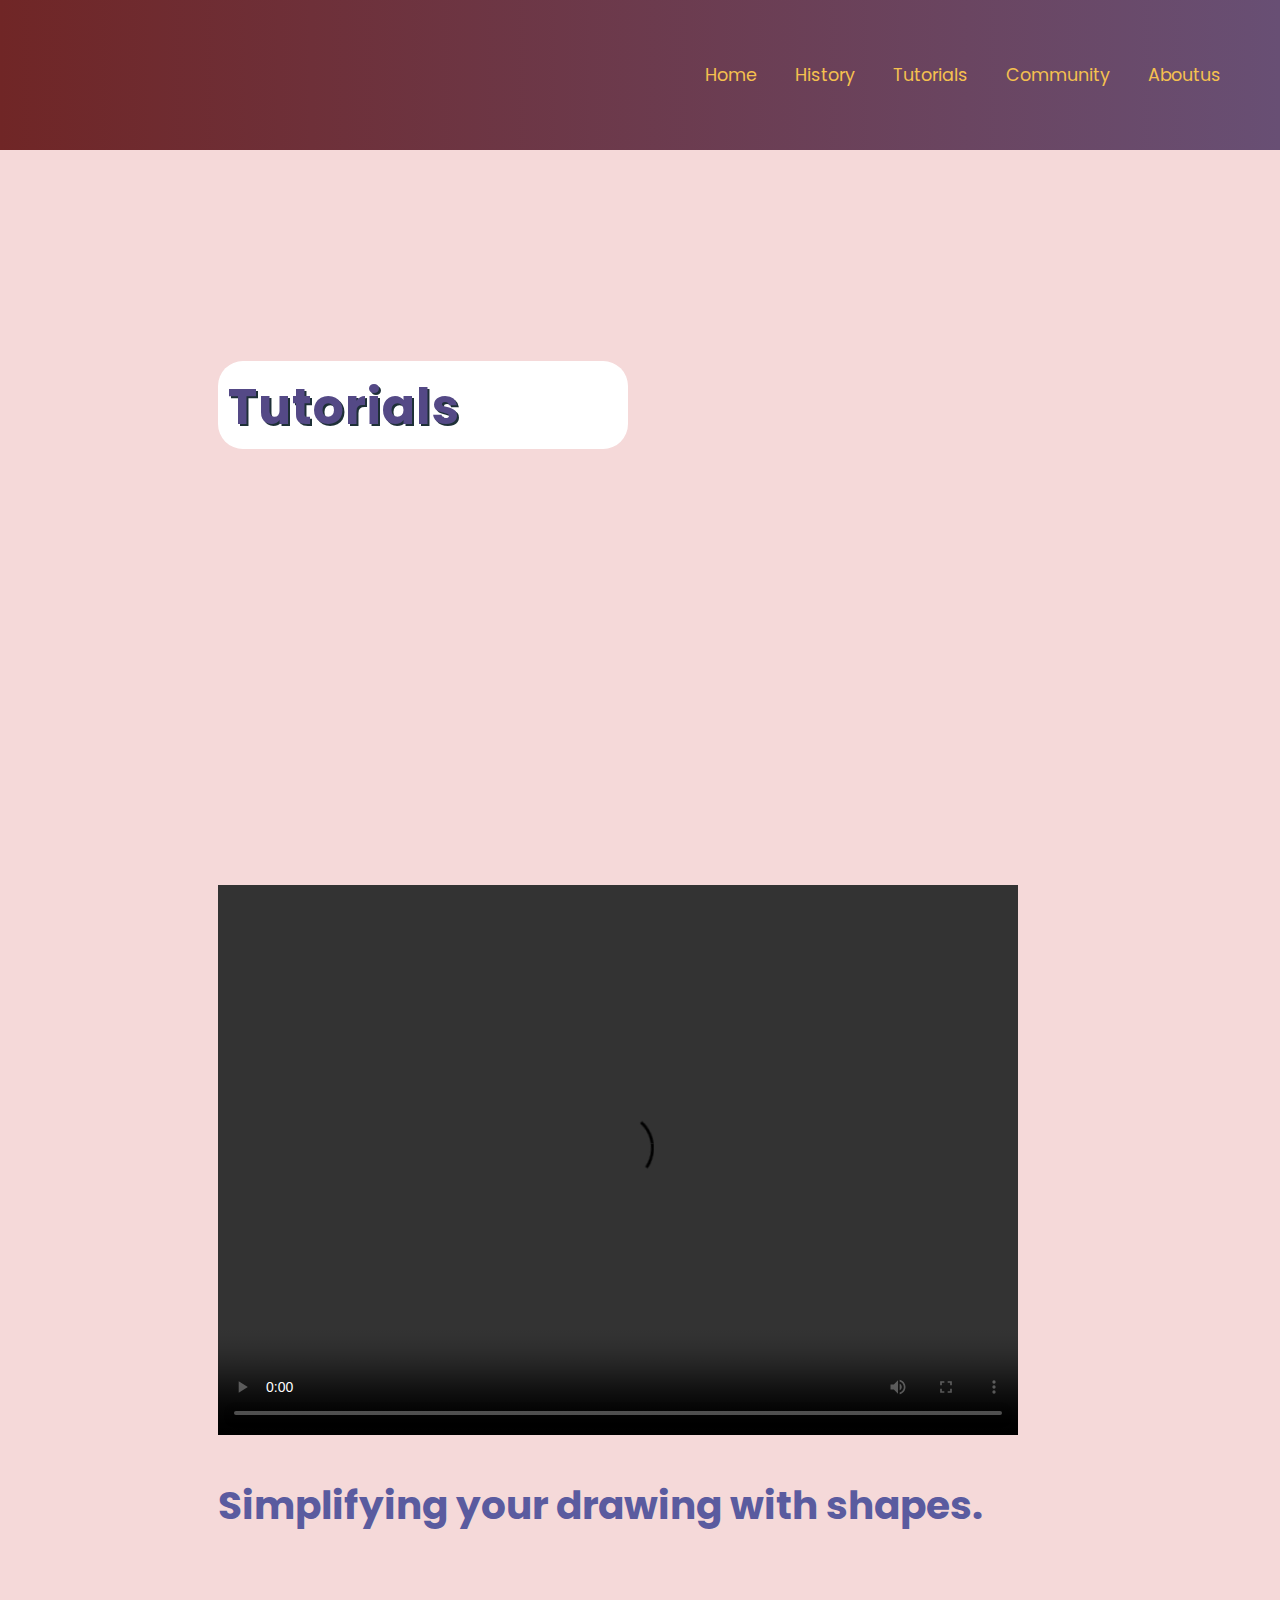
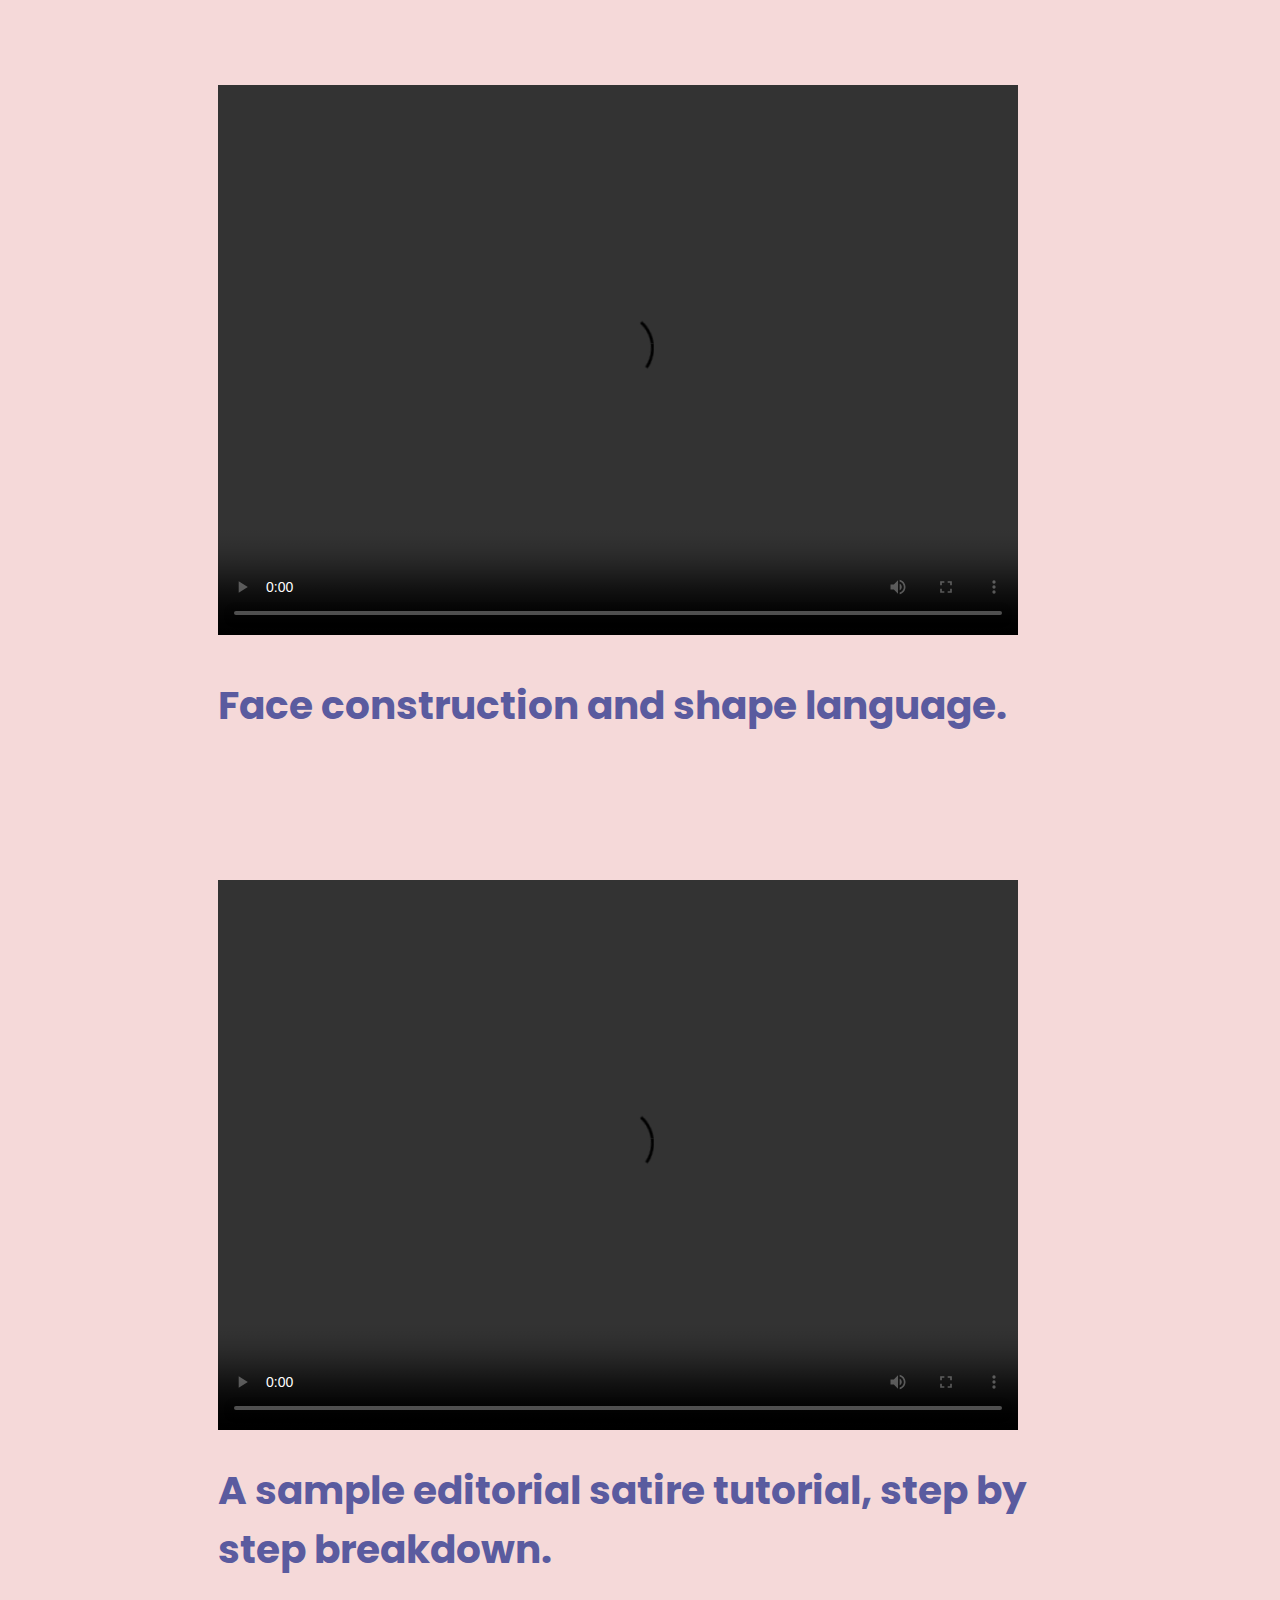
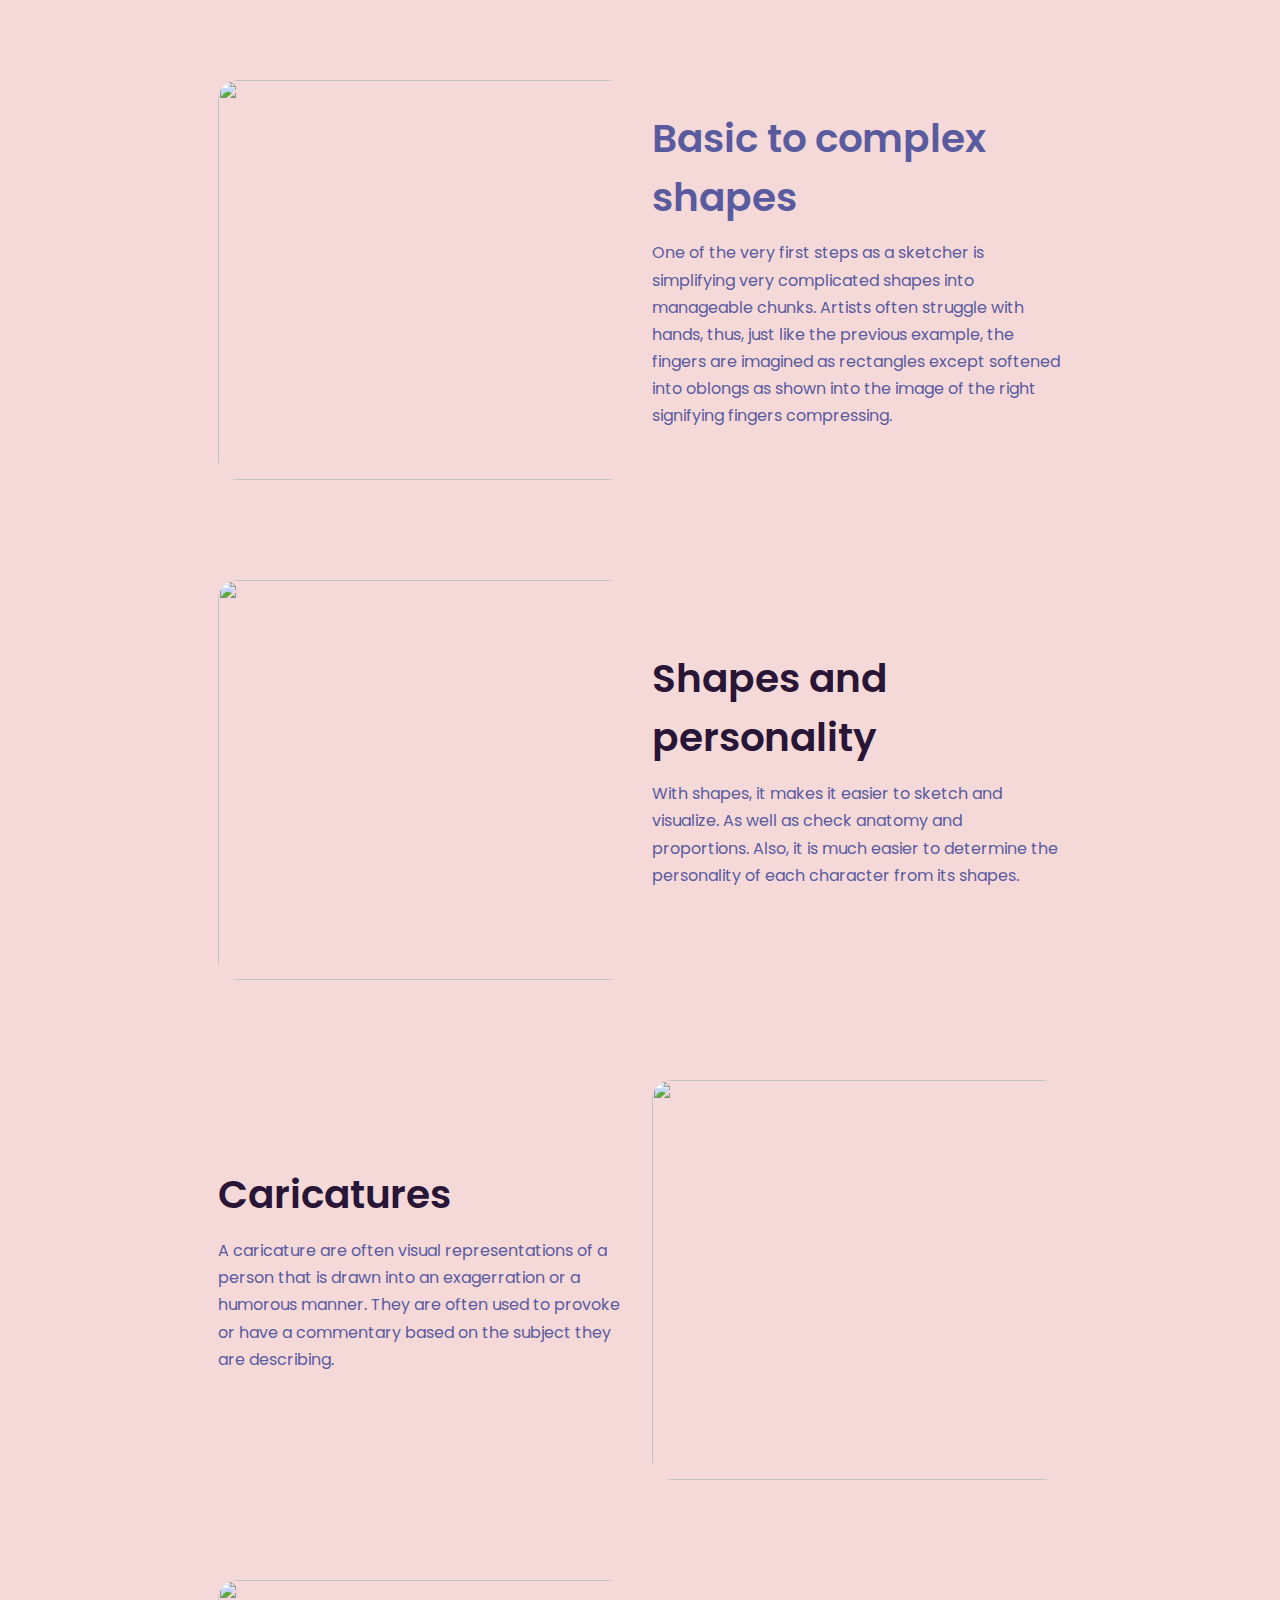
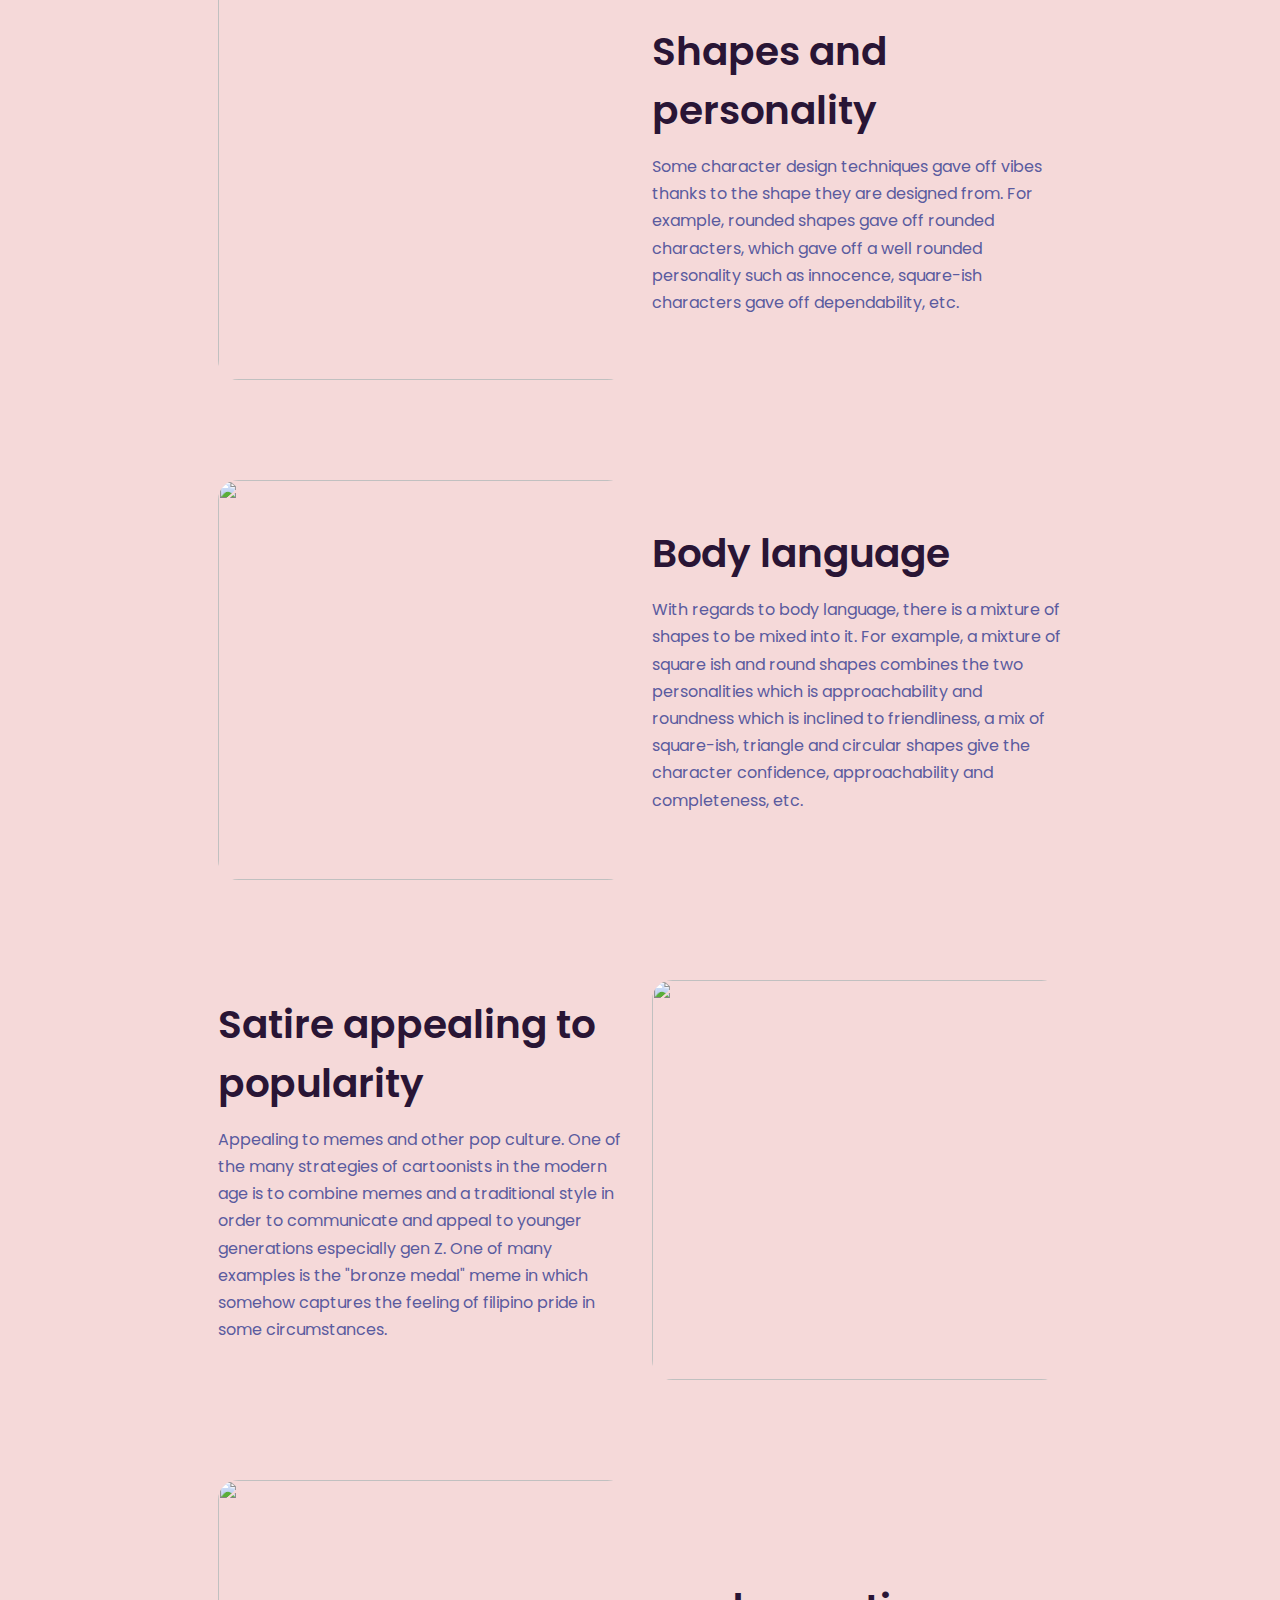
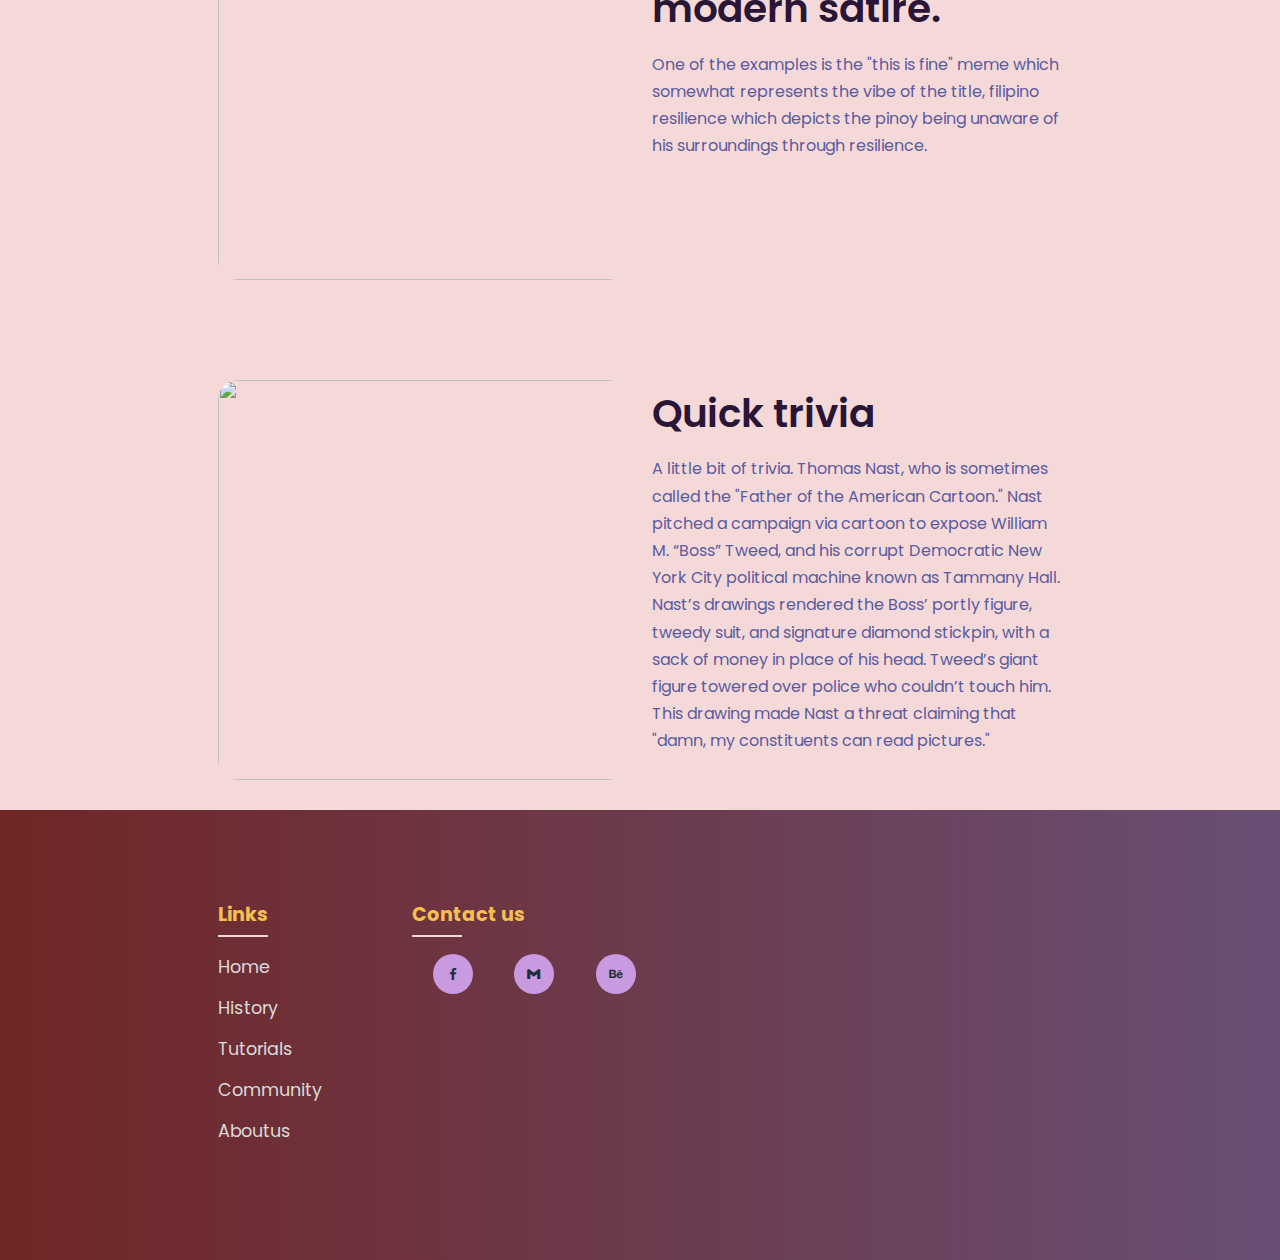
==== page2.html @ 378f770c "Add files via upload" ====
<!DOCTYPE html>
<html lang="en">
<head>
    <meta charset="UTF-8">
    <meta http-equiv="X-UA-Compatible" content="IE=edge">
    <meta name="viewport" content="width=device-width, initial-scale=1.0">
    <title>Home</title>
     <link rel="stylesheet"
  href="https://cdn.jsdelivr.net/npm/boxicons@latest/css/boxicons.min.css">
  <link href="https://fonts.cdnfonts.com/css/baby-monsta" rel="stylesheet">
  <!-- or -->
  <link rel="stylesheet"
  href="https://unpkg.com/boxicons@latest/css/boxicons.min.css">
  <link href="https://fonts.googleapis.com/css2?family=Lora&family=Open+Sans:wght@300;400;500;600&family=Poppins:ital,wght@0,100;0,200;0,300;0,400;0,500;0,600;0,700;1,100;1,200;1,300;1,400;1,500;1,600&display=swap" rel="stylesheet">
  <link rel="stylesheet" href="style.css">
</head>
<body>
    <header>
        <a href="" class="logo"><img src="images/logo.png" alt=""></a>
        <div class="bx bx-menu" id="menu-icon"></div>
        <ul class="navbar">
            <li><a href="index.html">Home</a></li>
            <li><a href="page1.html">History</a></li>
            <li><a href="page2.html">Tutorials</a></li>
            <li><a href="page3.html">Community</a></li>
            <li><a href="aboutus.html">Aboutus</a></li>
        </ul>
    </header>

    <!--HOme-->

    <section class="home" id="home">
        <div class="home-text">
            <h1>Tutorials</h1>
            
            
        </div>
        <div class="home-img">
            <img src="images/d5.png" alt="">
        </div>
    </section>

    <section class="vids">
        <div class="video">
            <video controls>
                <source src="images/tutsvid1.mp4" type="video/mp4">
            </video>
        </div>
        <div class="vidtext">
            <h2>Simplifying your drawing with shapes.
            </h2>
        </div>
    </section>

    <section class="vids">
        <div class="video">
            <video controls>
                <source src="images/tutsvid1.mp4" type="video/mp4">
            </video>
        </div>
        <div class="vidtext">
            <h2> Face construction and shape language. 
            </h2>
        </div>
    </section>

    <section class="vids">
        <div class="video">
            <video controls>
                <source src="images/tutsvid1.mp4" type="video/mp4">
            </video>
        </div>
        <div class="vidtext">
            <h2>A sample editorial satire tutorial,
                 step by step breakdown.
            </h2>
        </div>
    </section>

    <section class="about" id="about">
        <div class="about-img">
            <img src="images/drawings/shapeguide1.jpg" alt="">
        </div>

        <div class="about-text">
            <span>Basic to complex shapes</span>
            <p>One of the very first steps as a sketcher is simplifying very complicated shapes 
                into manageable chunks. Artists often struggle with hands, thus, just like the 
                previous example, the fingers are imagined as rectangles except softened 
                into oblongs as shown into the image of the right signifying fingers compressing.
                

            </p>
        </div>
    </section>
    
    <section class="about3" id="about">
        <div class="about-img Reveal">
            <img src="images/drawings/basic shapes to complex shapes.png" alt="">
        </div>
       
        
        <div class="about-text Reveal">
            <span>Shapes and personality</span>
            <p>
                With shapes, it makes it easier to sketch and visualize. As well as check anatomy and proportions.
                 Also, it is much easier to determine the personality of each character from its shapes.
            </p>
        </div>
    </section>

     <section class="about4" id="about">

        <div class="about-text Reveal">
            <span>Caricatures</span>
            <p>
                A caricature are often visual representations of a person that is drawn into an exagerration or a 
                humorous manner. They are often used to provoke or have a commentary based on the subject they are
                 describing.


            </p>
        </div>

        <div class="about-img Reveal">
            <img src="images/drawings/caricatures.jpg" alt="">
        </div>
       
        
    </section>

    <section class="about3" id="about">
        <div class="about-img Reveal">
            <img src="images/drawings/face shape language.jpg" alt="">
        </div>
       
        
        <div class="about-text Reveal">
            <span>Shapes and personality</span>
            <p>
                Some character design techniques gave off vibes thanks to the shape 
                they are designed from. For example, rounded shapes gave off rounded 
                characters, which gave off a well rounded personality 
                such as innocence, square-ish characters gave off dependability, etc.
            </p>
        </div>
    </section>


    <section class="about5" id="about">
        <div class="about-img Reveal">
            <img src="images/drawings/ShapeLanguage2.png" alt="">
        </div>
       
        
        <div class="about-text Reveal">
            <span>Body language</span>
            <p>
                With regards to body language, there is a mixture of shapes to be mixed into it. 
                For example, a mixture of square ish and round shapes combines the two personalities 
                which is approachability and roundness which is inclined to friendliness, a mix of 
                square-ish, triangle and circular shapes give the character confidence, approachability 
                and completeness, etc.


            </p>
        </div>
    </section>

    <section class="about4" id="about">
        <div class="about-text Reveal">
            <span>Satire appealing to popularity</span>
            <p>
                Appealing to memes and other pop culture. One of the many strategies of cartoonists 
                in the modern age is to combine memes and a traditional style in order to communicate 
                and appeal to younger generations especially gen Z. One of many examples is the "bronze medal" 
                meme in which somehow captures the feeling of filipino pride in some circumstances.
            </p>
        </div>
        <div class="about-img Reveal">
            <img src="images/drawings/satire2.jpg" alt="">
        </div>
            
    </section>

    <section class="about5" id="about">
        <div class="about-img Reveal">
            <img src="images/drawings/edit1.jpg" alt="">
        </div>
       
        
        <div class="about-text Reveal">
            <span>modern satire.</span>
            <p>
                One of the examples is the "this is fine" meme which somewhat 
                represents the vibe of the title, filipino resilience which depicts the pinoy being 
                unaware of his surroundings through resilience.


            </p>
        </div>
    </section>

    <section class="about5" id="about">
        <div class="about-img Reveal">
            <img src="images/drawings/edit3.jpg" alt="">
        </div>
       
        
        <div class="about-text Reveal">
            <span>Quick trivia</span>
            <p>
                A little bit of trivia. Thomas Nast, who is sometimes called the "Father of the American Cartoon." 
                Nast pitched a campaign via cartoon to expose William M. “Boss” Tweed, and his corrupt Democratic
                 New York City political machine known as Tammany Hall. Nast’s drawings rendered the Boss’ portly figure,
                  tweedy suit, and signature diamond stickpin, with a sack of money in place of his head. Tweed’s giant 
                  figure towered over police who couldn’t touch him. This drawing made Nast a threat claiming that 
                  "damn, my constituents can read pictures."

            </p>
        </div>
    </section>

   
     


    <section id="contact">
        <div class="footer">
            <div class="main">
                <div class="col">
                    <h4>Links</h4>
                    <ul>
                        <li><a href="index.html">Home</a></li>
                        <li><a href="page1.html">History</a></li>
                        <li><a href="page2.html">Tutorials</a></li>
                        <li><a href="page3.html">Community</a></li>
                        <li><a href="aboutus.html">Aboutus</a></li>
                    </ul>
                </div>

                <div class="col">
                    <h4>Contact us</h4>
                    <div class="social">
                        <a href="https://www.facebook.com/profile.php?id=61551773106949"><i class="bx bxl-facebook"></i></a>
                        <a href="mailto:jaybee.bartolome@gmail.com"><i class='bx bxl-gmail'></i></a>
                        <a href="https://www.behance.net/gallery/163180431/Johns-Portfolio"><i class='bx bxl-behance'></i></a>
                        
                    </div>
                    <ul>
                        
                    </ul>
                </div>
            </div>
        </div>
    </section>
    <script type="text/javascript" src="script.js"></script>


</body>
</html>
---- style.css ----
@import url('https://fonts.cdnfonts.com/css/baby-monsta');

@font-face {
	font-family: 'ShadowHand';
	src: url('//2ttf.com/webfont/UIswCwhB/webfont.ttf') format('truetype');
}


*{
    padding: 0;
    margin: 0;
    box-sizing: border-box;
    font-family: 'Poppins', sans-serif;
    scroll-behavior: smooth;
    list-style: none;
    text-decoration: none;
}

@keyframes fade-down{
    0%{
        opacity: 0;
        transform: translateY(-30px) scale(0.9);
    }
    100%{
        opacity: 1;
        transform: translateY(0px) scale(1);
    }
}


:root{
    --main-color:#f5d9d9;
    --text-color:#5a5b9f;
    --bg-color:#1E3037;
    --hover-color:#f0ae88;
    --btn-color:#c99adf;
    --red-color: #f55050;
    --yellow-color: #f5c04f;
    --title-font: 'Baby Monsta', sans-serif;
    --big-font:5rem;
    --medium-font:3rem;
    --h2-font:2.25rem;
    --p-font:0.9rem;

    --step--2: clamp(0.78rem, calc(0.77rem + 0.03vw), 0.80rem);
    --step--1: clamp(0.94rem, calc(0.92rem + 0.11vw), 1.00rem);
    --step-0: clamp(1.13rem, calc(1.08rem + 0.22vw), 1.25rem);
    --step-1: clamp(1.35rem, calc(1.28rem + 0.37vw), 1.56rem);
    --step-2: clamp(1.62rem, calc(1.50rem + 0.58vw), 1.95rem);
    --step-3: clamp(1.94rem, calc(1.77rem + 0.87vw), 2.44rem);
    --step-4: clamp(2.33rem, calc(2.08rem + 1.25vw), 3.05rem);
    --step-5: clamp(2.80rem, calc(2.45rem + 1.77vw), 3.82rem);
}

*::selection{
    background: var(--main-color);
    color: #fff;
}

body{
    color: var(--text-color);
    background: var(--main-color);
}

header{
    position: fixed;
    top: 0;
    right: 0;
    width: 100%;
    z-index: 1000;
    height: 150px;
    display: flex;
    align-items: center;
    justify-content: space-between;
    padding: 30px 110px;
    background: linear-gradient(90deg, #702626 0%, #684f74 100%);
    
}

.logo{
    color: var(--yellow-color);
    font-weight: 600;
    font-size: 2.4rem;
}

.logo img{
    width: 22%;
    min-height: 12vh;
}

.navbar{
    display: flex;
   
}

.navbar a{
    color: var(--yellow-color);
    font-size: 1.1rem;
    padding: 10px 19px;
    font-weight: 400;
}

.navbar a:hover{
    color: var(--main-color);
    transform: translateX(-12px);    
}

.reveal{
    position: relative;
    transform: translateY(150px);
    opacity: 0;
    transition: 1s all ease;
  }
  
  .reveal.active{
    transform: translateY(0);
    opacity: 1;
  }


#menu-icon{
    font-size: 2rem;
    display: none;
    cursor: pointer;
}

section{
    padding: 70px 17%;
}

.home{
    width: 100%;
    min-height: 90vh;
    display: grid;
    grid-template-columns: repeat(2, 1fr);
    grid-gap: 1.5rem;
    align-items: center;
    background-image: url(images/banner.jpg);
    animation: fade-down 1s;
}

.home-img img{
    max-width: 100%;
    width: 1600px;
    height: 1600;
    animation: fade-down 1s;
}

.home-text{
    border-radius: 25px;
    background-color: #ffffff;
}

.home-text h1{
    font-family: 'Poppins', sans-serif;
    font-size: var(--step-4);
    color: #544986;
    text-shadow: 2px 2px #1E3037;
    letter-spacing: 1px;
}

.home-text{
    padding: 10px 5px 5px 10px;
}

.home-text h2{
    font-size: var(--h2-font);
    color: #544986;
    text-shadow: 2px 2px #1E3037;
    margin: 1rem 0 2rem;
}

.btn{
    display: inline-block;
    padding: 10px 20px;
    background: var(--main-color);
    color: var(--btn-color);
    border-radius: 0.5rem;
}

.btn:hover{
    transform: scale(1.2) translateY(10px);
    transition: .4s;
}

/*Slider*/

.intro{
    grid-template-columns: repeat(2, 2fr);
    grid-template-columns: repeat(auto-fit, minmax(220px, auto));
    width: 100%;
    height: 13+0vh;
    align-items: center;
    background-color: #ffffff
}

.in-title{
    height: 150px;
    
}

.in-title h4{
    color: var(--text-color);
    text-shadow: 4px 4px #291535;
    font-family: 'Poppins', sans-serif;
    font-size: 76px;
    font-weight: 800;
    margin-left: 40px;
}


.slider{
    grid-template-columns: repeat(2, 2fr);
    grid-template-columns: repeat(auto-fit, minmax(220px, auto));
    width: 900px;
    height: 900px;
    margin: 0 auto;
    border-radius: 10px;
    overflow: hidden;
    border-width: 10px solid #ffffff;
}

.slides{
    width: 500%;
    
    height: 800px;
    display: flex;
}

.slides input{
    display: none;
}

.slide{
    width: 20%;
    transition: 2s;
}

.slide img{
    grid-template-columns: repeat(auto-fit, minmax(220px, auto));
    width: 900px;
    height: 800px;
}


/*manual slide navigation*/

.manual-nav{
    position: absolute;
    grid-template-columns: repeat(auto-fit, minmax(220px, auto));
    width: 900px;
    margin-top: 800px;
    display: flex;
    justify-content: center;
    
}

.manual-btn{
    border: 5px solid #588771;
    padding: 5px;
    border-radius: 15px;
    cursor: pointer;
    transition: 1s;
}

.manual-btn:not(:last-child){
    margin-right: 40px;
}

.manual-btn:hover{
    background-color: #A4AFD9;
}

#radio1:checked ~ .first{
    margin-left: 0;
}

#radio2:checked ~ .first{
    margin-left: -20%;
}

#radio3:checked ~ .first{
    margin-left: -40%;
}

#radio4:checked ~ .first{
    margin-left: -60%;
}

#radio5:checked ~ .first{
    margin-left: -80%;
}

#radio6:checked ~ .first{
    margin-left: -100%;
}

#radio7:checked ~ .first{
    margin-left: -120%;
}

/*-------------------*/

span{
    font-size: 25px;
    font-family: 'Poppins', sans-serif;
}



.ugc-1{
    display: grid;
    grid-template-columns: 1fr;
    /*grid-template-columns: repeat(auto-fit, minmax(220px, auto));*/
    grid-gap: 1.5rem;
    align-items: center;
    align-self: center;
    height: 840px;
}

.ugc-1 .ugc-photo img{
    max-width: 100%;
    width: 900px;
    height: 750px;
    margin: 0 auto;
    animation: fade-right 1s;
    border-radius: 5%;
}


.ugc-2{
    display: grid;
    grid-template-columns: 1fr;
    
    /*grid-template-columns: repeat(auto-fit, minmax(220px, auto));*/
    grid-gap: 1.5rem;
    align-items: center;
    height: 900px;
}

.ugc-2 .ugc-form iframe{
    max-width: 100%;
    width: 900px;
    height: 800px;
    align-self: center;
    animation: fade-right 1s;
    border-radius: 5%;
}

.vids{
    display: grid;
    grid-template-columns: 1fr;
    /*grid-template-columns: repeat(auto-fit, minmax(220px, auto));*/
    grid-gap: 1.5rem;
    align-items: center;
    height: 800px;
}

.vids .video video{
    max-width: 100%;
    width: 800px;
    height: 550px;
    animation: fade-right 1s;
    
}

.vidtext h2{
    font-size: var(--step-3);
    font-family: 'Poppins', sans-serif;
    align-self: center;
    
}

.about{
    display: grid;
    grid-template-columns: repeat(2, 2fr);
    grid-template-columns: repeat(auto-fit, minmax(220px, auto));
    grid-gap: 1.5rem;
    align-items: center;
    height: 500px;
    animation: fade-left 1s;
}

.about .about-text span{
    color: #5a5b9f;
}

.about .intro-img img{
    max-width: 100%;
    width: 200px;
    height: 200px;
    border-radius: 5%;
}

.about2{
    display: grid;
    grid-template-columns: repeat(2, 2fr);
    grid-template-columns: repeat(auto-fit, minmax(220px, auto));
    grid-gap: 1.5rem;
    align-items: center;
    height: 500px;
}

.about3{
    display: grid;
    grid-template-columns: repeat(2, 2fr);
    grid-template-columns: repeat(auto-fit, minmax(220px, auto));
    grid-gap: 1.5rem;
    align-items: center;
    height: 500px;
}

.about4{
    display: grid;
    grid-template-columns: repeat(2, 2fr);
    grid-template-columns: repeat(auto-fit, minmax(220px, auto));
    grid-gap: 1.5rem;
    align-items: center;
    height: 500px;
}

.about5{
    display: grid;
    grid-template-columns: repeat(2, 2fr);
    grid-template-columns: repeat(auto-fit, minmax(220px, auto));
    grid-gap: 1.5rem;
    align-items: center;
    height: 500px;
}

.about .about-img img{
    max-width: 100%;
    width: 580px;
    height: 400px;
    animation: fade-right 1s;
    border-radius: 5%;
}

.about2 .about-img img{
    max-width: 100%;
    width: 580px;
    height: 400px;
    border-radius: 6%;
    
}

.about3 .about-img img{
    max-width: 100%;
    width: 580px;
    height: 400px;
    border-radius: 5%;
}

.about4 .about-img img{
    max-width: 100%;
    width: 580px;
    height: 400px;
    border-radius: 5%;
}

.about5 .about-img img{
    max-width: 100%;
    width: 580px;
    height: 400px;
    border-radius: 5%;
}

/*-----------------Comment section------------*/

#HCB_comment_box{
    align-items: center;
    width: 90%;
    height: 100vh;
    margin: 0 auto;
}

/*-----------------End section------------*/

.about-text span{
    color: var(--main-color);
    font-weight: 600;
    font-family: 'Poppins', sans-serif;
     
}



.about-text h2{
    font-size: var(--h2-font);
}

.about-text p{
    margin: 0.8rem 0 1.8rem;
    line-height: 1.7;
}

.heading{
    text-align: center;

}


.heading b{
    color: var(--bg-color);
    font-weight: 600;
    font-family: 'Poppins', sans-serif;
}

.menu-container{
    display: grid;
    grid-template-columns: repeat(auto-fit, minmax(220px, auto));
    grid-gap: 1.5rem;
    align-items: center;
}

.box{
    position: relative;
    margin-top: 4rem;
    height: auto;
    display: flex;
    flex-direction: column;
    align-items: center;
    justify-content: center;
    background: var(--yellow-color);
    padding: 20px;
    border-radius: 0.5rem;
}

.box-img{
    width: 220px;
    height: 220px;
    border-radius: 5%;
}

.box-img img{
    width: 200px;
    height: 200px;
    border-radius: 50%;
}

.box p{
    color: #181818;
}

.box h2{
    font-size: 1.3rem;
    color: var(--bg-color);
}

.box h3{
    color: var(--bg-color);
    font-size: 1rem;
    font-weight: 400;
    margin: 4px 0 10px;
}

.box span{
    font-size: var(--p-font);
    color: var(--main-color);
    font-weight: 600;
}

.adv-container{
    display: grid;
    grid-template-columns: repeat(auto-fit, minmax(220px, auto));
    grid-gap: 1.5rem;
    align-items: center;
}

.s-box{
    position: relative;
    margin-top: 4rem;
    height: auto;
    display: flex;
    flex-direction: column;
    align-items: center;
    justify-content: center;
    background: #feeee7;
    padding: 20px;
    border-radius: 0.5rem;
}

.s-box img{
    max-width: 100%;
    width: 480px;
    height: 400px;
}

.s-box p{
    color: #1e1c2a;
}

.aboutus-contacts{
    width: 220px;
    display: flex;
    align-items: center;
    justify-content: space-around;
}

.aboutus-contacts a{
    height: 50px;
    width: 50px;
    margin: 1px;
    background: var(--main-color);
    color: var(--text-color);
    display: inline-flex;
    align-items: center;
    justify-content: center;
    border-radius: 50%;
    transition: .4s;
}

.aboutus-contacts a:hover{
    transform: scale(1.2);
    color: var(--bg-color);
    background: var(--text-color);
}

.about-text span{
    color: #291535;
    font-size:var(--step-3);
}

.references{
    padding-left: 58px;
    padding-top: 50px;
    padding-bottom: 50px;
    background-color: #feeee7;
}

.references-title{
    padding-bottom: 20px;
}

.references-title h1{
    color: #5a5b9f;
}

.references-list{
    color: black;
    max-width: 900px;
}

.references-list li{
    padding-left: 15px;
    padding-bottom: 20px;
    font-size: 10px;
}

.main{
    display: flex;
    flex-wrap: wrap;
}

#contact{
    background: linear-gradient(90deg, #702626 0%, #684f74 100%);;
    height: 450px;
}

.footer{
    padding: 10px 0;
    margin-top: 10px;
    
}

.col{
    width: 23%;
}

.col h4{
    font-size: 1.2rem;
    color: var(--yellow-color);
    margin-bottom: 25px;
    position: relative;
}

.col h4::before{
    content: "";
    position: absolute;
    height: 2px;
    width: 50px;
    left: 0;
    bottom: -8px;
    background: var(--main-color);
}

.col ul li:not(:last-child){
    margin-bottom: 15px;
}

.col ul li a{
    color: #dadada;
    font-size: 1.1rem;
    display: block;
    transition: 0.4s
}

.col ul li a:hover{
    color: var(--text-color);
    transform: translateX(-12px);
}

.col .social{
    width: 250px;
    display: flex;
    align-items: center;
    justify-content: space-around;
}

.col .social a{
    height: 40px;
    width: 40px;
    
    background: var(--btn-color);
    color: var(--bg-color);
    display: inline-flex;
    align-items: center;
    justify-content: center;
    border-radius: 50%;
    transition: .4s;
}

.col .social a:hover{
    transform: scale(1.2);
    color: var(--bg-color);
    background: var(--hover-color);
}

.col .social a:last-child{
    margin-right: 5px;
}

@media (max-width: 1560px){
    header{
        padding: 15px 40px;

    }
    :root{
        --big-font: 3.5rem;
        --h2-font:2rem;
    }
        
}

@media (max-width: 1280px){
    .intro{
        grid-template-columns: 1fr;
        /*width: 720px;*/
        height: 1300px;
    }
    .in-title h4{
        color: #ffbfaf;
        text-shadow: 4px 4px #b867e7;
        font-family: 'Poppins', sans-serif;
        font-size: 40px;
        font-weight: 800;
        margin-left: 20px;
    }
    .slider{
        width: 1000px;
        height: 800px;       
        margin-left: 150px;
        margin-top: -100px;
    }

    .slides{
        width: 500%;
        
    }

    .slide img{
        width: 1000px;
        height: 800px;
        
    }
    .manual-nav{
        position: absolute;
        width: 500px;
        margin-top: 840px;
    }
}

@media (max-width: 1140px){
    section{
        padding: 50px 8%;
    }

    #menu-icon{
        display: initial;
        color: var(--yellow-color);
    }
    .intro{
        height: 1100px; 
    }
    .slider{
        width: 1000px;
    }
    header .navbar{
        position: absolute;
        top: -400px;
        left: 0;
        right: 0;
        display: flex;
        flex-direction: column;
        text-align: center;
        background: #181818;
        transition: .3s;
    }
    header .navbar.active{
        top: 40px;
    }
    .navbar a{
        padding: 1.5rem;
        display: block;
    }
    .in-title h4{
        color: #ffbfaf;
        text-shadow: 4px 4px #b867e7;
        font-family: 'Poppins', sans-serif;
        font-size: 40px;
        font-weight: 800;
        margin-left: 20px;
    }
    .slider{
        width: 900px;
        height: 800px;       
        margin-left: 50px;
    }

    .slides{
        width: 500%;
        
    }

    .slide img{
        width: 900px;
        height: 640px;
        
    }

    .col{
        width: 50%;
        margin-bottom: 10px;
    }
}

@media (max-width: 960px){
    header{
        padding: 5px 23px;
        
        background-color: var(--bg-color);
    }
    .home{
        grid-template-columns: 1fr;
        width: 100%;
        height: 800px;
        text-align: center;
    }
    .home-text{
        margin-top: 760px;
    }
    .home-text h1{
        font-size: var(--step-2);
    }
    .home-text h2{
        font-size: var(--step-1);
    }
    .intro{
        grid-template-columns: 1fr;
        /*width: 720px;*/
        height: 800px;
    }
    .in-title h4{
        color: #ffbfaf;
        text-shadow: 4px 4px #b867e7;
        font-family: 'Poppins', sans-serif;
        font-size: 40px;
        font-weight: 800;
        margin-left: 20px;
    }
    .slider{
        width: 700px;
        height: 800px;       
        margin-left: 50px;
    }

    .slides{
        width: 500%;
        
    }

    .slide img{
        width: 700px;
        height: 540px;
        
    }
    .manual-nav{
        position: absolute;
        width: 500px;
        margin-top: 540px;
    }
    .about{
        grid-template-columns: 1fr;
        text-align: center;
        margin-bottom: 400px;
    }

    .about2{
        grid-template-columns: 1fr;
        
        text-align: center;
        margin-bottom: 500px;
    }
    .about3{
        grid-template-columns: 1fr;
        
        text-align: center;
        margin-bottom: 500px;
    }
    .about4{
        grid-template-columns: 1fr;
        
        text-align: center;
        margin-bottom: 500px;
    }
    .about5{
        grid-template-columns: 1fr;
        
        text-align: center;
        margin-bottom: 500px;
    }
    .about-img{
        order: 2;
    }
    #menu{
        margin-top: 350px;
    }
    .logo{
        font-size: 25px;
    }
    .vids .video video{
    
        height: 350px;
        
        
    }
    .col .social a:last-child{
        margin-right: 25px;
    }
}

@media (max-width: 830px){
    header{
        padding: 5px 23px;
        
        background-color: var(--bg-color);
    }
    .home{
        grid-template-columns: 1fr;
        width: 100%;
        text-align: center;
    }
    .home-text{
        margin-top: 560px;
    }
    .home-text h1{
        font-size: var(--step-2);
    }
    .home-text h2{
        font-size: var(--step-1);
    }
    .intro{
        grid-template-columns: 1fr;
        /*width: 720px;*/
        height: 800px;
    }
    .in-title h4{
        color: #ffbfaf;
        text-shadow: 4px 4px #b867e7;
        font-family: 'Poppins', sans-serif;
        font-size: 40px;
        font-weight: 800;
        margin-left: 20px;
    }
    .slider{
        width: 700px;
        height: 800px;       
        margin-left: 50px;
    }

    .slides{
        width: 500%;
        
    }

    .slide img{
        width: 700px;
        height: 540px;
        
    }
    .manual-nav{
        position: absolute;
        width: 500px;
        margin-top: 540px;
    }
    .about{
        grid-template-columns: 1fr;
        text-align: center;
        margin-bottom: 400px;
    }

    .about2{
        grid-template-columns: 1fr;
        
        text-align: center;
        margin-bottom: 500px;
    }
    .about3{
        grid-template-columns: 1fr;
        
        text-align: center;
        margin-bottom: 500px;
    }
    .about4{
        grid-template-columns: 1fr;
        
        text-align: center;
        margin-bottom: 500px;
    }
    .about5{
        grid-template-columns: 1fr;
        
        text-align: center;
        margin-bottom: 500px;
    }
    .about-img{
        order: 2;
    }
    #menu{
        margin-top: 350px;
    }
    .logo{
        font-size: 25px;
    }
    .vids .video video{
    
        height: 350px;
        
        
    }
    .col .social a:last-child{
        margin-right: 25px;
    }
}

@media(max-width: 540px){
    .intro{
        height: 560px;
    }
    .slider{
        width: 480px;
        margin-left: 15px;
    }

    .slides{
        width: 500%;
    }
    .slide img{
        width: 480px;
        height: 350px;
        
    }
    .manual-nav{
        position: absolute;
        width: 350px;
        margin-top: 300px
    }
    .manual-btn:not(:last-child){
        margin-right: 25px;
    }
}

@media (max-width: 412px){
    .logo img{
        width: 170px;
        height: 120px;
    }
    .slider{
        width: 390px;
        margin-left: 15px;
    }

    .slides{
        width: 500%;
    }
    .slide img{
        width: 390px;
        height: 350px;
        
    }
}

@media (max-width: 400px){
    header{
        padding: 10px 30px;
        
        background-color: var(--bg-color);
    }
    .home{
        grid-template-columns: 1fr;
        width: 100%;
        height: 500px;
        margin-top: 130px;
        text-align: center;
    }
    .home-text{
        margin-top: 150px;
    }

    .home-text h2{
        font-size: 30px;
        
    }
    .home-text h1{
        font-size: 50px;
        
    }
    .intro{
        
        width: 380px;
        height: 500px;
    }
    
    .slider{
        width: 320px;
       
        margin-left: 15px;
    }

    .slides{
        width: 500%;
        
    }

    .slide img{
        width: 320px;
        height: 310px;
        
    }
    .col .social{
        width: 200px;
        justify-content: space-around;
    }
    
    .col .social a{
       width: 40px;
       height: 40px;
        margin: 1px;
       
    }
    .manual-nav{
        position: absolute;
        width: 350px;
        margin-top: 320px;
    }
    .manual-btn:not(:last-child){
        margin-right: 10px;
    }
    .about{
        grid-template-columns: 1fr;
        text-align: center;
    }
    .about-img{
        order: 2;
    }
    #menu{
        margin-top: 350px;
    }
    .logo{
        font-size: 20px;
    }

    
.vids .video video{
    
    height: 350px;
    
    
}
}
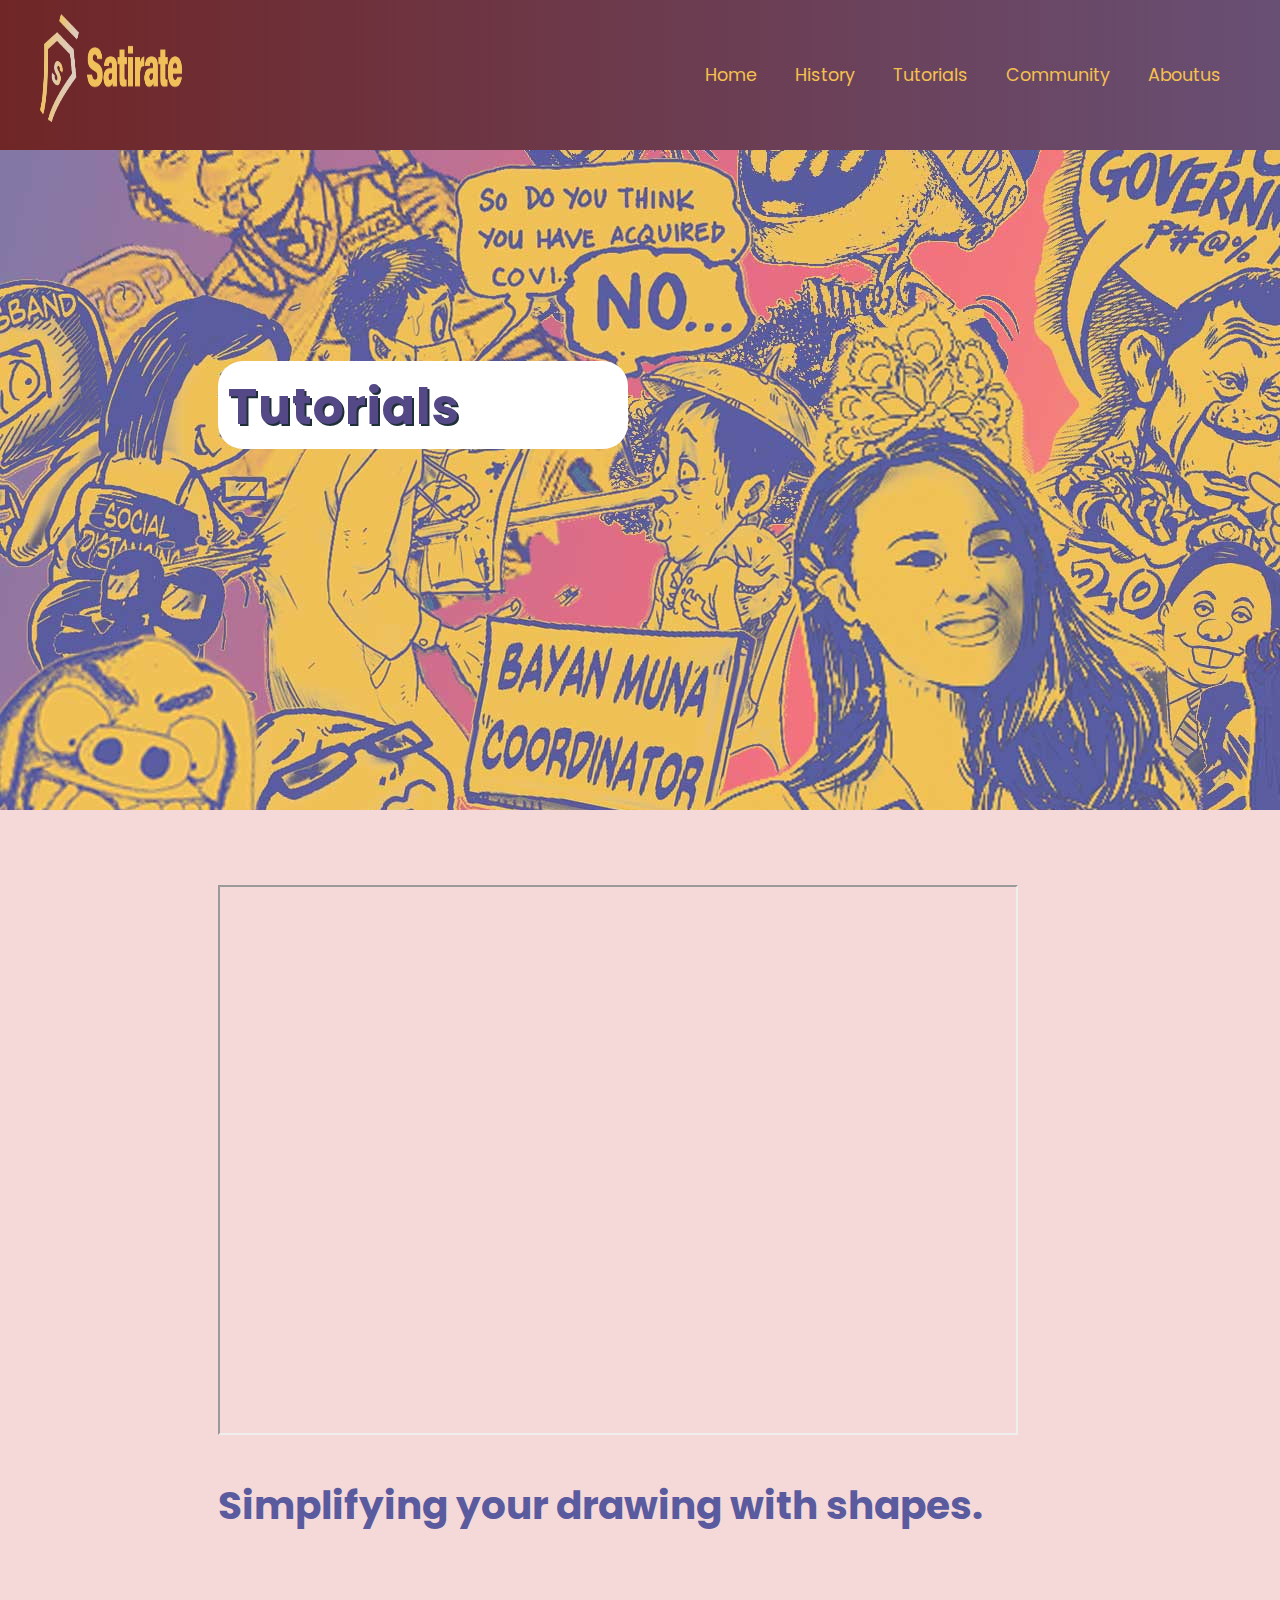
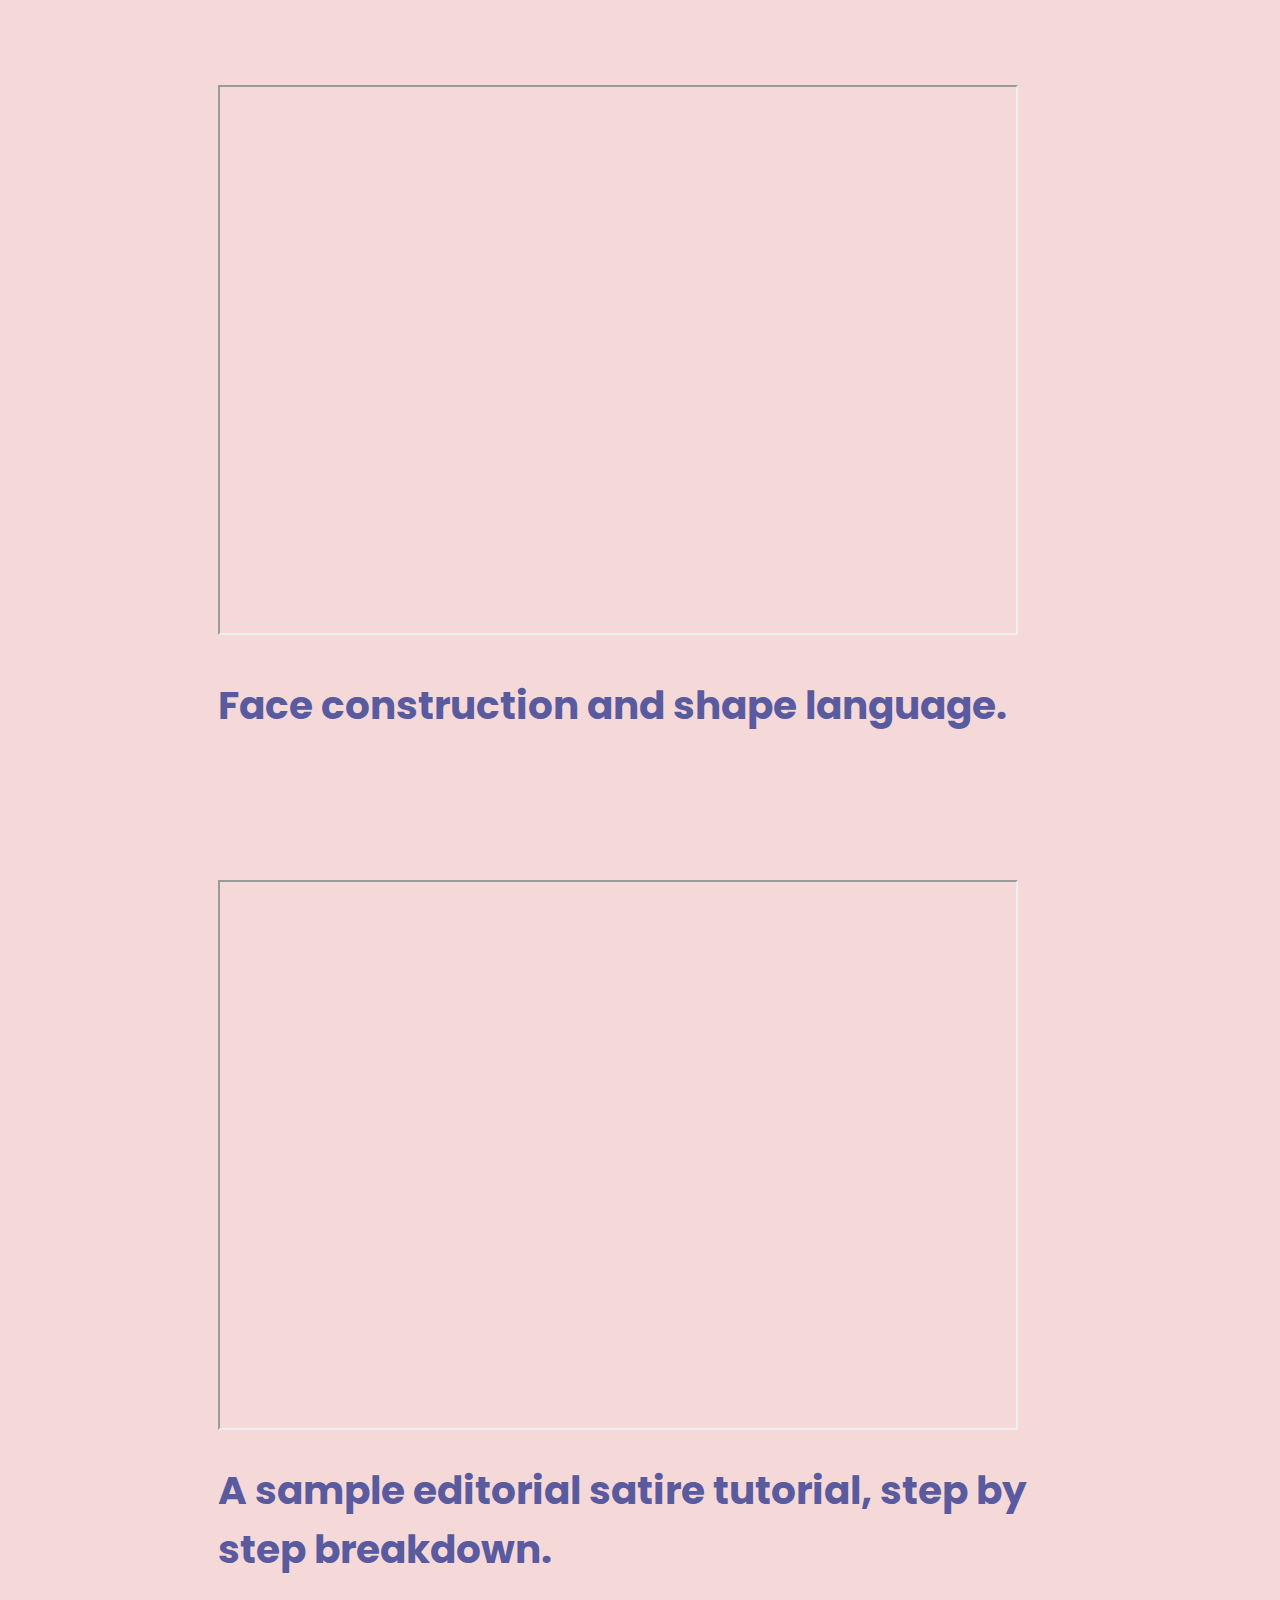
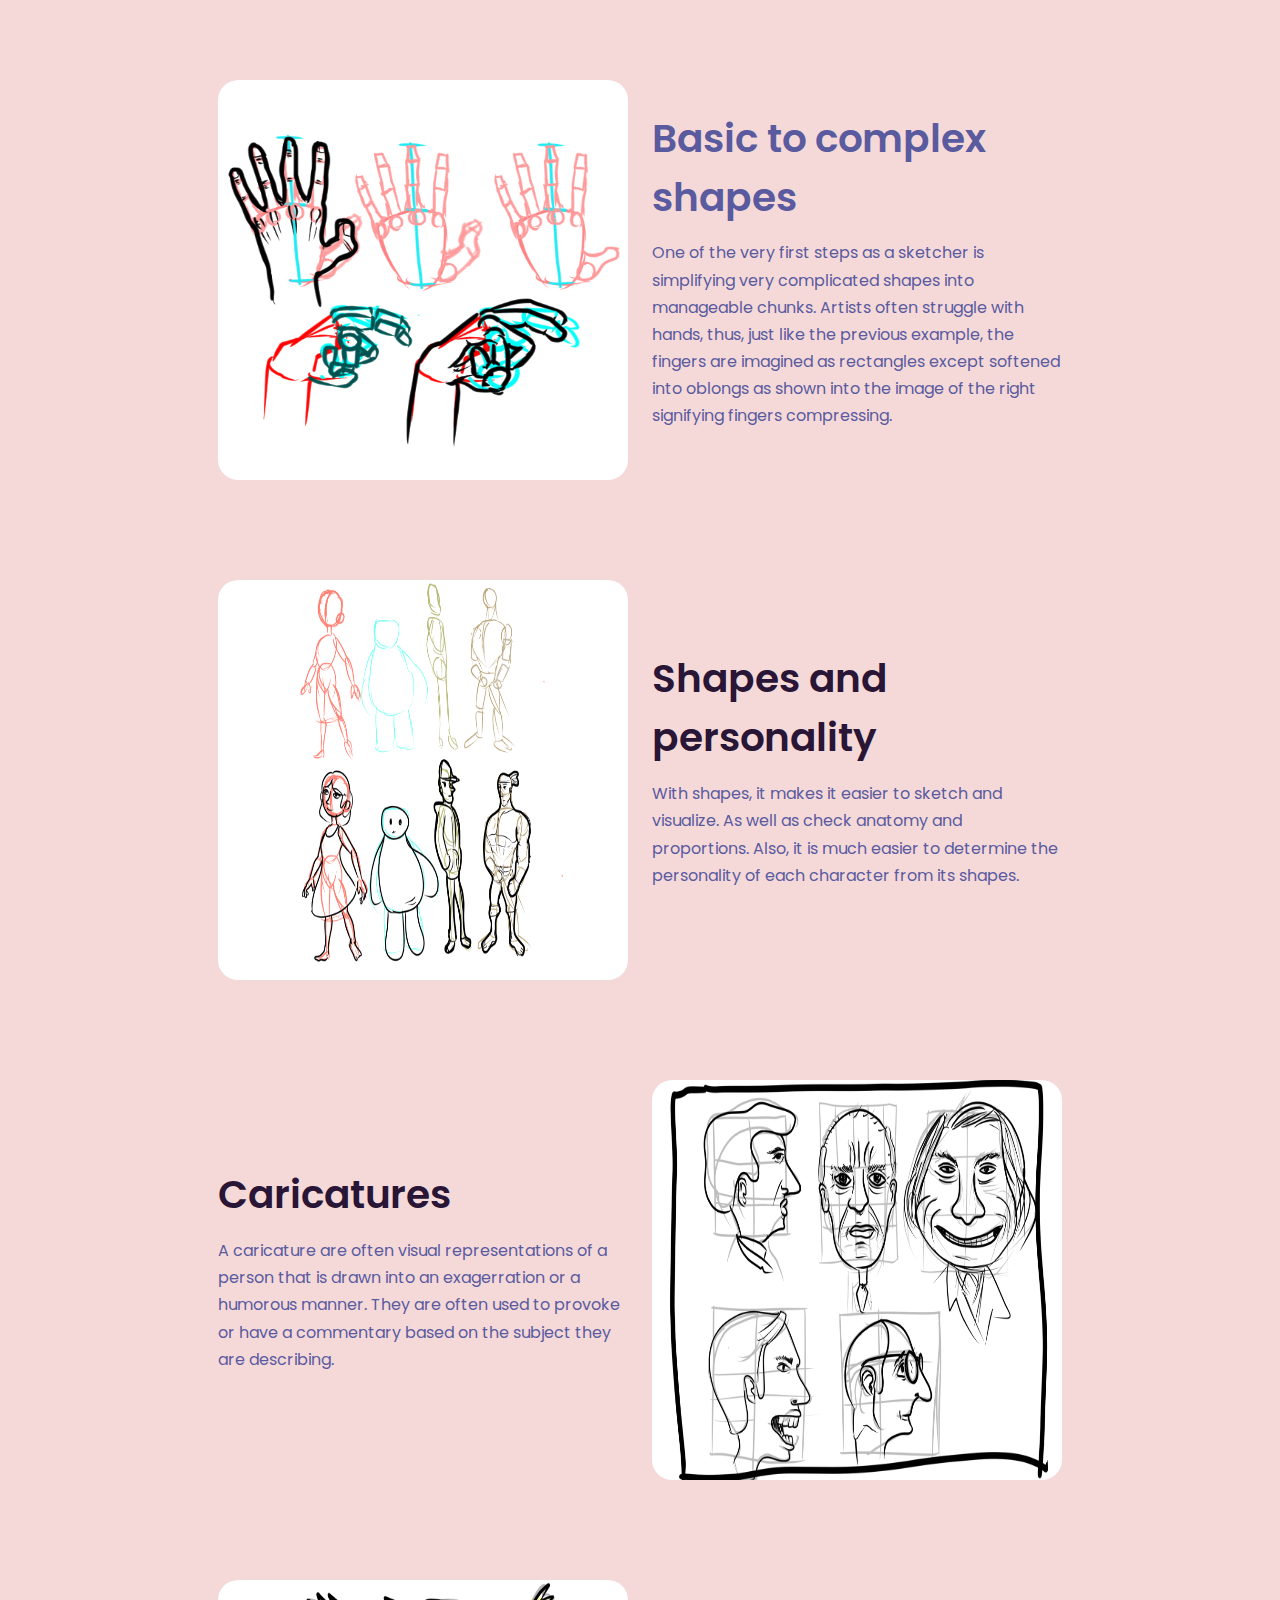
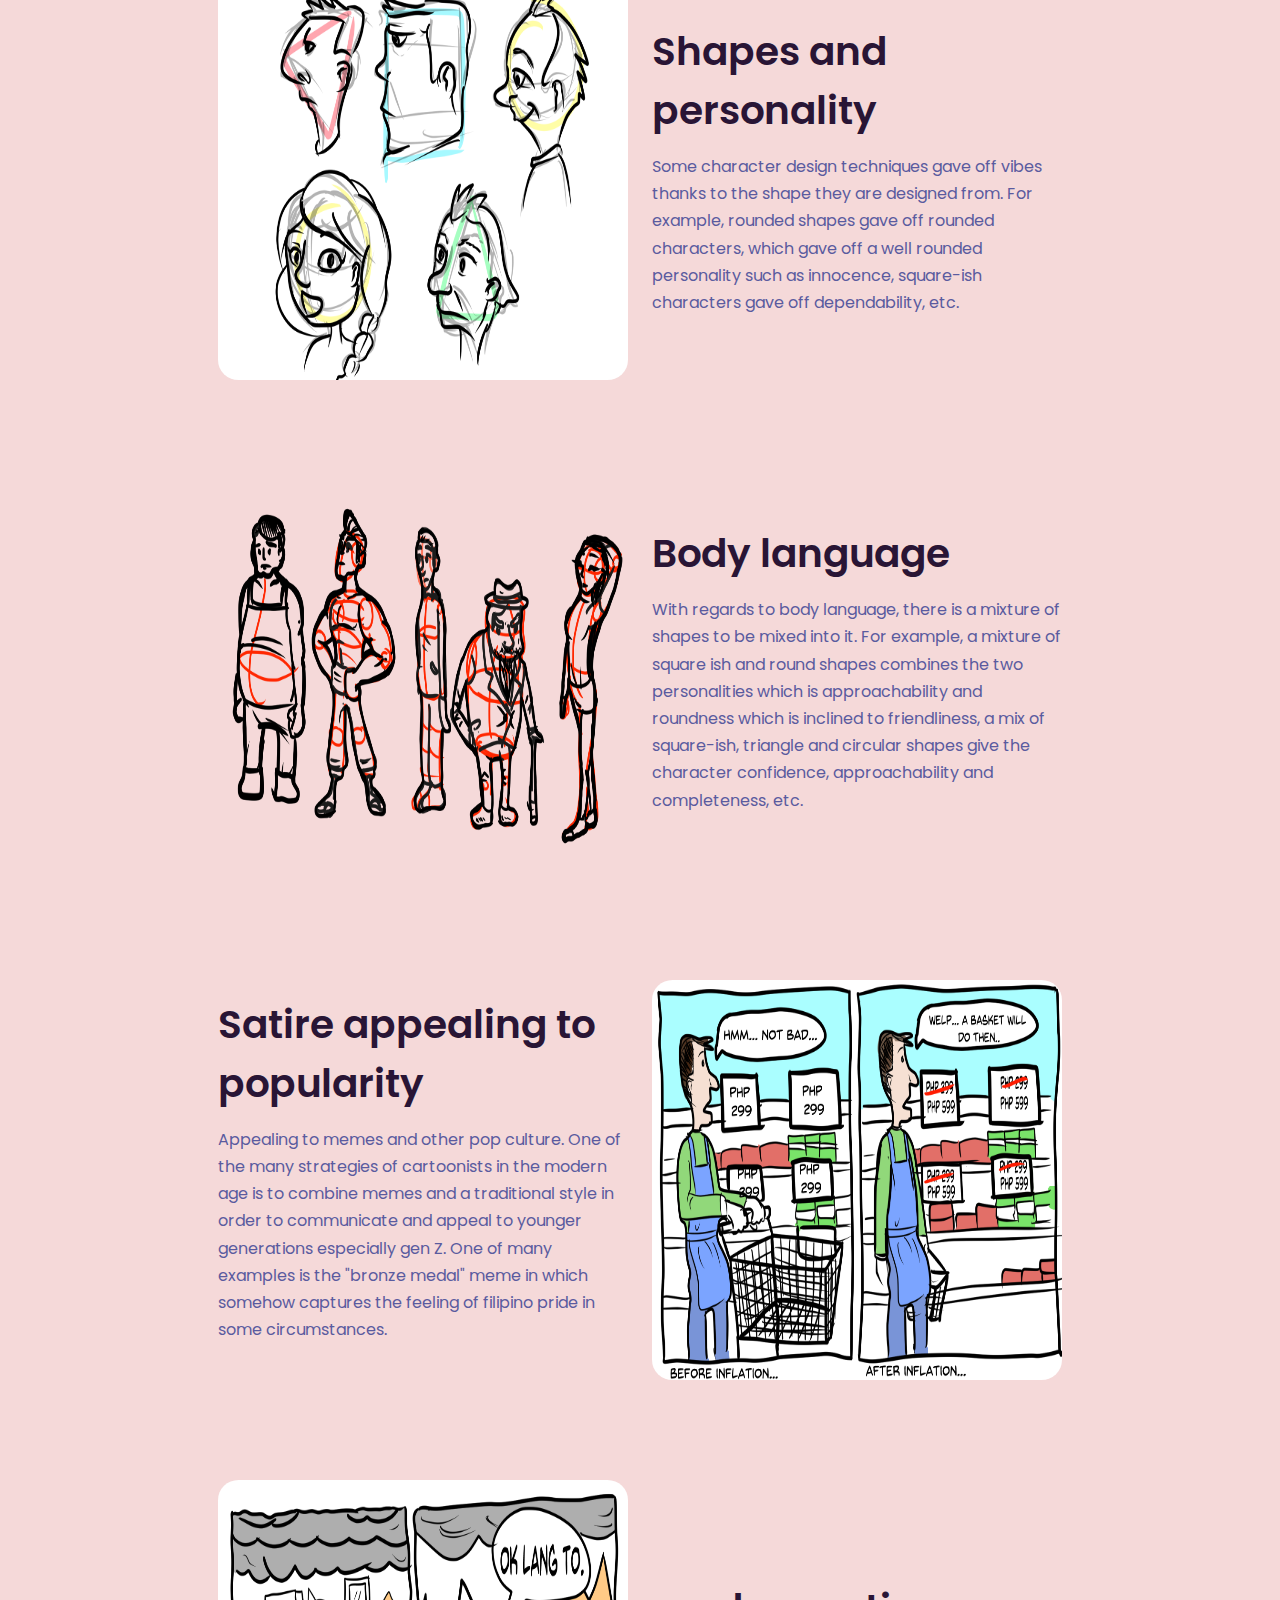
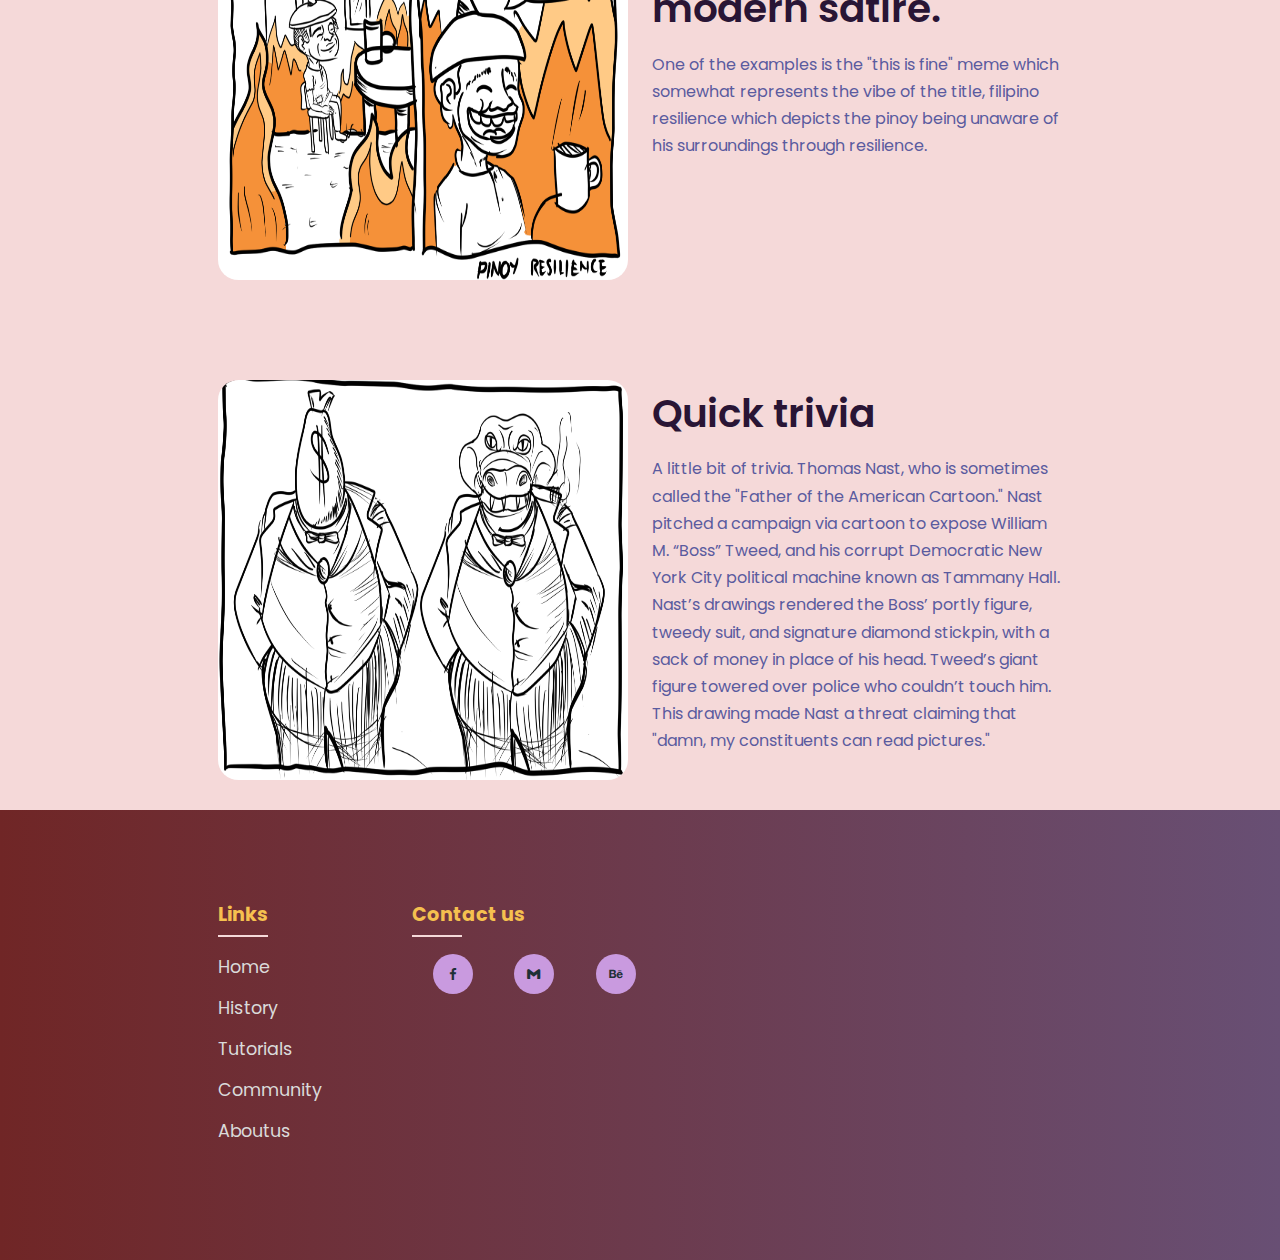
==== commit eb3fc209: "Add files via upload" ====
--- a/page2.html
+++ b/page2.html
@@ -42,9 +42,11 @@
 
     <section class="vids">
         <div class="video">
-            <video controls>
-                <source src="images/tutsvid1.mp4" type="video/mp4">
-            </video>
+            
+                <iframe 
+                src="https://www.youtube.com/watch?v=yv9qCchz-aQ">
+                </iframe>
+            
         </div>
         <div class="vidtext">
             <h2>Simplifying your drawing with shapes.
@@ -54,9 +56,9 @@
 
     <section class="vids">
         <div class="video">
-            <video controls>
-                <source src="images/tutsvid1.mp4" type="video/mp4">
-            </video>
+            <iframe 
+                src="https://www.youtube.com/watch?v=2-DwWCm85Eo">
+                </iframe>
         </div>
         <div class="vidtext">
             <h2> Face construction and shape language. 
@@ -66,9 +68,9 @@
 
     <section class="vids">
         <div class="video">
-            <video controls>
-                <source src="images/tutsvid1.mp4" type="video/mp4">
-            </video>
+            <iframe 
+                src="https://www.youtube.com/watch?v=XsafwE_yA_M&t=3s">
+                </iframe>
         </div>
         <div class="vidtext">
             <h2>A sample editorial satire tutorial,
--- a/style.css
+++ b/style.css
@@ -356,7 +356,7 @@
     height: 800px;
 }
 
-.vids .video video{
+.vids .video iframe{
     max-width: 100%;
     width: 800px;
     height: 550px;
